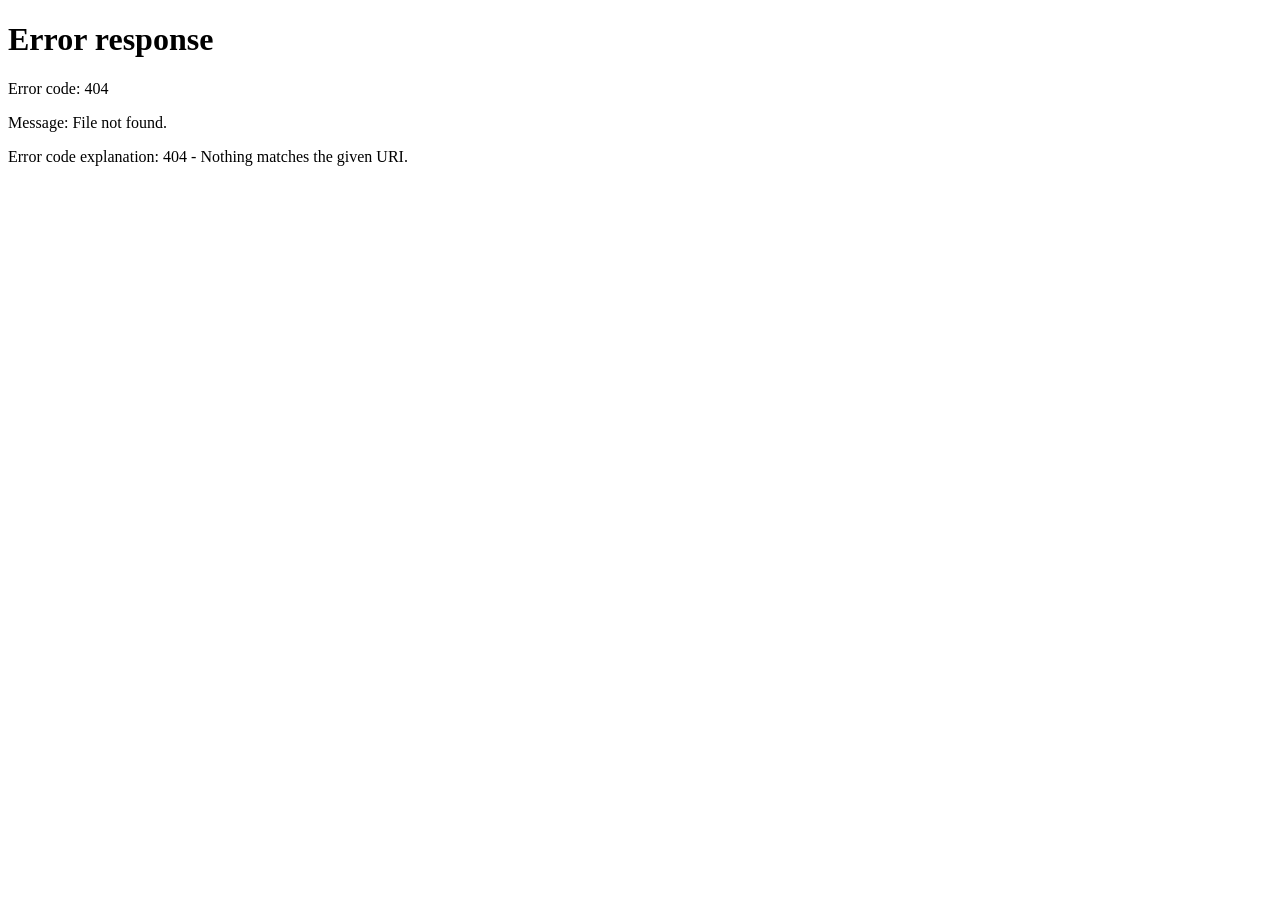
==== citas.html @ 8b1a1ca0 "Sube index y calendario de citas" ====
<!doctype html>
<html lang="es">
<head>
  <meta charset="UTF-8">
  <meta name="viewport" content="width=device-width, initial-scale=1.0">
  <title>Reservar cita | Clínica Salud</title>
  <link rel="stylesheet" href="https://cdn.jsdelivr.net/npm/@fortawesome/fontawesome-free@6.7.2/css/all.min.css">
  <link rel="stylesheet" href="css/estilos.css">
  <script src="js/app.js" defer></script>
</head>
<body data-page="citas">
  <header>
    <h1><i class="fa-solid fa-heart-pulse" aria-hidden="true"></i> Clínica Salud</h1>
    <p><a href="index.html">← Volver a especialidades</a></p>
  </header>

  <main>
    <section aria-labelledby="titulo-cita">
      <h2 id="titulo-cita"><i class="fa-solid fa-calendar-plus" aria-hidden="true"></i> Reservar una cita</h2>
      <p id="datos-medico" aria-live="polite"></p>

      <form id="form-cita">
        <section aria-labelledby="titulo-calendario">
          <h3 id="titulo-calendario"><i class="fa-regular fa-calendar" aria-hidden="true"></i> Selecciona una fecha</h3>
          <button id="mes-anterior" type="button" aria-label="Mes anterior">←</button>
          <strong id="mes-actual" aria-live="polite"></strong>
          <button id="mes-siguiente" type="button" aria-label="Mes siguiente">→</button>

          <table>
            <thead>
              <tr>
                <th scope="col">Lun</th>
                <th scope="col">Mar</th>
                <th scope="col">Mié</th>
                <th scope="col">Jue</th>
                <th scope="col">Vie</th>
                <th scope="col">Sáb</th>
                <th scope="col">Dom</th>
              </tr>
            </thead>
            <tbody id="calendario"></tbody>
          </table>
          <p id="mensaje-fecha" aria-live="polite">Elige un día disponible en el calendario.</p>
        </section>

        <fieldset>
          <legend>Horario</legend>
          <p id="mensaje-horarios" aria-live="polite">Elige una fecha para consultar los horarios.</p>
          <div id="horarios-disponibles"></div>
        </fieldset>

        <p>
          <label for="motivo">Motivo de la consulta</label><br>
          <textarea id="motivo" name="motivo" rows="3" required></textarea>
        </p>

        <button id="confirmar-cita" type="submit" disabled>Confirmar cita</button>
      </form>
      <p id="mensaje-cita" role="alert" aria-live="polite"></p>
    </section>
  </main>
</body>
</html>
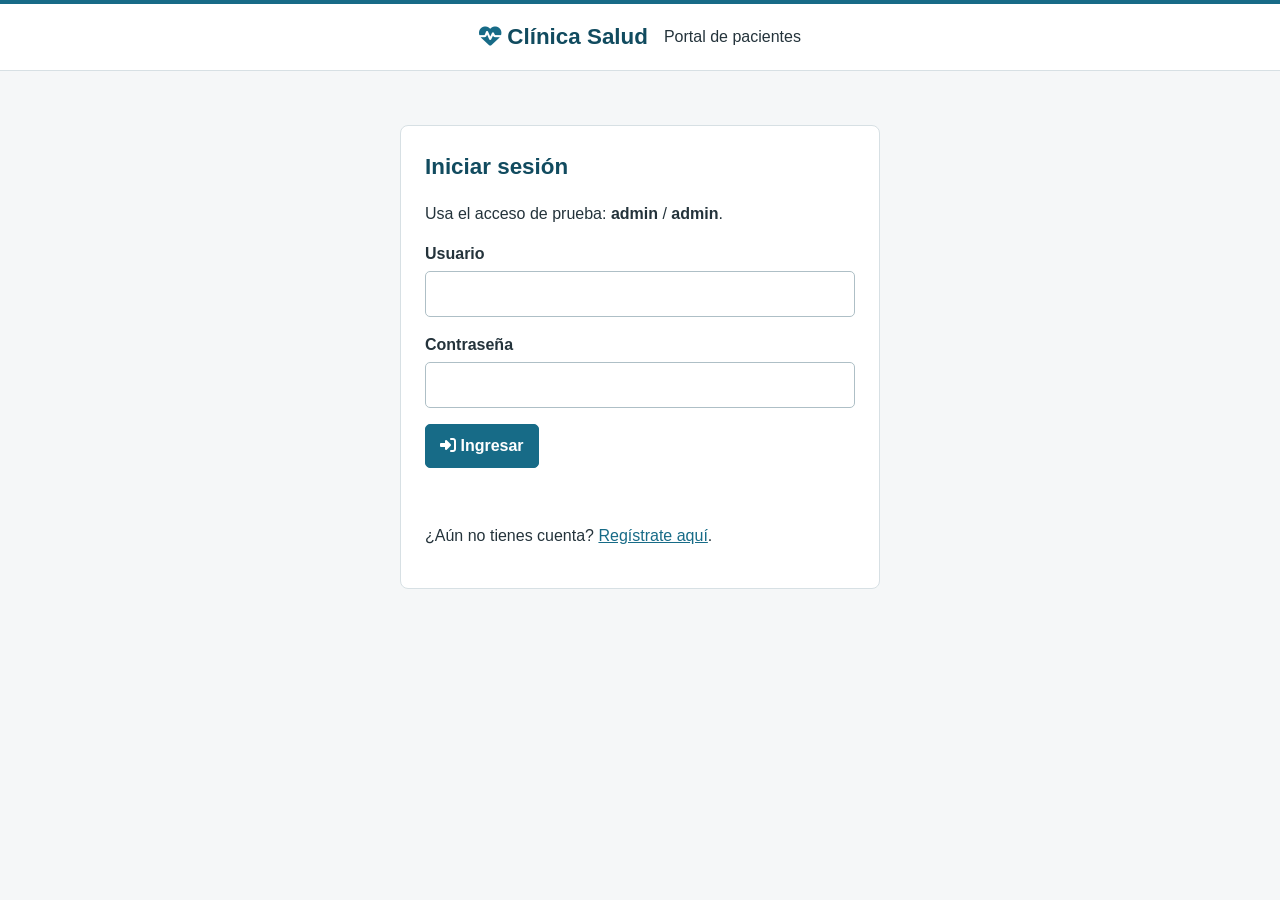
==== commit e63381c0: "Se agrega comentarios y pequeños cambios" ====
--- a/citas.html
+++ b/citas.html
@@ -4,22 +4,26 @@
   <meta charset="UTF-8">
   <meta name="viewport" content="width=device-width, initial-scale=1.0">
   <title>Reservar cita | Clínica Salud</title>
+  <!-- importa los iconos usados en la página -->
   <link rel="stylesheet" href="https://cdn.jsdelivr.net/npm/@fortawesome/fontawesome-free@6.7.2/css/all.min.css">
   <link rel="stylesheet" href="css/estilos.css">
   <script src="js/app.js" defer></script>
 </head>
 <body data-page="citas">
+  <!-- muestra el título y el enlace para volver -->
   <header>
     <h1><i class="fa-solid fa-heart-pulse" aria-hidden="true"></i> Clínica Salud</h1>
     <p><a href="index.html">← Volver a especialidades</a></p>
   </header>
 
   <main>
+    <!-- permite elegir la fecha y el horario de la cita -->
     <section aria-labelledby="titulo-cita">
       <h2 id="titulo-cita"><i class="fa-solid fa-calendar-plus" aria-hidden="true"></i> Reservar una cita</h2>
       <p id="datos-medico" aria-live="polite"></p>
 
       <form id="form-cita">
+        <!-- muestra los días que se pueden elegir -->
         <section aria-labelledby="titulo-calendario">
           <h3 id="titulo-calendario"><i class="fa-regular fa-calendar" aria-hidden="true"></i> Selecciona una fecha</h3>
           <button id="mes-anterior" type="button" aria-label="Mes anterior">←</button>
@@ -43,6 +47,7 @@
           <p id="mensaje-fecha" aria-live="polite">Elige un día disponible en el calendario.</p>
         </section>
 
+        <!-- muestra las horas disponibles del día -->
         <fieldset>
           <legend>Horario</legend>
           <p id="mensaje-horarios" aria-live="polite">Elige una fecha para consultar los horarios.</p>
@@ -56,6 +61,7 @@
 
         <button id="confirmar-cita" type="submit" disabled>Confirmar cita</button>
       </form>
+      <!-- muestra el resultado de la reserva -->
       <p id="mensaje-cita" role="alert" aria-live="polite"></p>
     </section>
   </main>
--- a/css/estilos.css
+++ b/css/estilos.css
@@ -0,0 +1,317 @@
+/* guarda los colores usados en la página */
+:root {
+    --azul: #176b87;
+    --azul-oscuro: #114b5f;
+    --celeste: #eaf5f8;
+    --fondo: #f5f7f8;
+    --texto: #24333b;
+    --borde: #d7e0e4;
+    --blanco: #ffffff;
+    --alerta: #b42318;
+}
+
+/* hace más predecible el tamaño de los elementos */
+* {
+    box-sizing: border-box;
+}
+
+/* da el estilo general de la página */
+body {
+    margin: 0;
+    background: var(--fondo);
+    color: var(--texto);
+    font-family: Arial, Helvetica, sans-serif;
+    line-height: 1.5;
+}
+
+/* organiza la parte superior de cada página */
+header {
+    display: flex;
+    align-items: center;
+    gap: 16px;
+    flex-wrap: wrap;
+    padding: 16px max(24px, calc((100% - 1000px) / 2));
+    background: var(--blanco);
+    border-top: 4px solid var(--azul);
+    border-bottom: 1px solid var(--borde);
+}
+
+header h1 {
+    margin: 0;
+    color: var(--azul-oscuro);
+    font-size: 1.4rem;
+}
+
+header h1 i,
+h2 i,
+h3 i {
+    color: var(--azul);
+}
+
+header p {
+    margin: 0;
+}
+
+header #saludo-usuario {
+    margin-left: auto;
+    color: #5d6d75;
+}
+
+/* centra el contenido principal */
+main {
+    width: min(100% - 32px, 960px);
+    margin: 32px auto;
+}
+
+/* da forma a cada bloque de contenido */
+section {
+    margin-bottom: 20px;
+    padding: 24px;
+    background: var(--blanco);
+    border: 1px solid var(--borde);
+    border-radius: 8px;
+}
+
+body[data-page="login"] main,
+body[data-page="registro"] main {
+    width: min(100% - 32px, 480px);
+    margin-top: 54px;
+}
+
+body[data-page="login"] header,
+body[data-page="registro"] header {
+    justify-content: center;
+}
+
+h2,
+h3 {
+    margin-top: 0;
+    color: var(--azul-oscuro);
+}
+
+h2 {
+    font-size: 1.4rem;
+}
+
+p {
+    margin-top: 0;
+}
+
+label {
+    display: inline-block;
+    margin-bottom: 5px;
+    font-weight: bold;
+}
+
+/* da el mismo estilo a los campos del formulario */
+input,
+textarea,
+select {
+    width: 100%;
+    padding: 10px;
+    color: var(--texto);
+    font: inherit;
+    background: var(--blanco);
+    border: 1px solid #aebfc6;
+    border-radius: 5px;
+}
+
+textarea {
+    resize: vertical;
+}
+
+input:focus,
+textarea:focus,
+select:focus {
+    outline: 3px solid #bfe3ed;
+    border-color: var(--azul);
+}
+
+/* da estilo a los botones y enlaces de reserva */
+button,
+#lista-medicos a {
+    display: inline-block;
+    padding: 9px 14px;
+    color: var(--blanco);
+    font: inherit;
+    font-weight: bold;
+    text-decoration: none;
+    cursor: pointer;
+    background: var(--azul);
+    border: 1px solid var(--azul);
+    border-radius: 5px;
+}
+
+button:hover,
+#lista-medicos a:hover {
+    background: var(--azul-oscuro);
+    border-color: var(--azul-oscuro);
+}
+
+button:disabled {
+    cursor: not-allowed;
+    color: #829098;
+    background: #e8edef;
+    border-color: #e8edef;
+}
+
+a {
+    color: var(--azul);
+}
+
+#mensaje-login,
+#mensaje-registro,
+#mensaje-cita {
+    min-height: 24px;
+    margin-top: 16px;
+    color: var(--alerta);
+    font-weight: bold;
+}
+
+/* ordena las tarjetas de los médicos */
+#lista-medicos {
+    display: grid;
+    grid-template-columns: repeat(auto-fit, minmax(210px, 1fr));
+    gap: 14px;
+}
+
+#lista-medicos article {
+    padding: 18px;
+    border: 1px solid var(--borde);
+    border-radius: 7px;
+}
+
+#lista-medicos article h3 {
+    margin: 8px 0 2px;
+}
+
+#lista-medicos article p {
+    color: #5d6d75;
+}
+
+.icono-medico {
+    color: var(--azul);
+    font-size: 1.4rem;
+}
+
+#mis-citas ul {
+    margin: 0;
+    padding-left: 22px;
+}
+
+#datos-medico {
+    padding: 10px 12px;
+    color: var(--azul-oscuro);
+    font-weight: bold;
+    background: var(--celeste);
+    border-radius: 5px;
+}
+
+#titulo-calendario {
+    margin-bottom: 12px;
+}
+
+#mes-actual {
+    display: inline-block;
+    min-width: 150px;
+    margin: 0 8px;
+    text-align: center;
+    color: var(--azul-oscuro);
+}
+
+#mes-anterior,
+#mes-siguiente {
+    padding: 5px 10px;
+}
+
+/* organiza los días del calendario */
+table {
+    width: 100%;
+    margin-top: 16px;
+    border-collapse: collapse;
+}
+
+th {
+    padding: 8px 4px;
+    color: var(--azul-oscuro);
+    font-size: 0.85rem;
+}
+
+td {
+    width: 14.28%;
+    height: 46px;
+    padding: 3px;
+    text-align: center;
+    border: 1px solid #edf1f2;
+}
+
+.boton-dia {
+    width: 100%;
+    min-height: 36px;
+    padding: 5px 2px;
+    font-weight: normal;
+}
+
+.boton-dia[aria-pressed="true"],
+.boton-hora[aria-pressed="true"] {
+    background: var(--azul-oscuro);
+    border-color: var(--azul-oscuro);
+}
+
+fieldset {
+    margin: 20px 0;
+    padding: 16px;
+    border: 1px solid var(--borde);
+    border-radius: 6px;
+}
+
+legend {
+    padding: 0 6px;
+    font-weight: bold;
+    color: var(--azul-oscuro);
+}
+
+#horarios-disponibles {
+    display: flex;
+    flex-wrap: wrap;
+    gap: 8px;
+}
+
+.boton-hora {
+    min-width: 74px;
+    font-weight: normal;
+}
+
+/* ajusta la página para pantallas pequeñas */
+@media (max-width: 600px) {
+    header {
+        padding: 14px 16px;
+    }
+
+    header #saludo-usuario {
+        width: 100%;
+        margin-left: 0;
+    }
+
+    main {
+        width: min(100% - 24px, 960px);
+        margin: 20px auto;
+    }
+
+    section {
+        padding: 18px;
+    }
+
+    th {
+        font-size: 0.7rem;
+    }
+
+    td {
+        height: 40px;
+    }
+
+    .boton-dia {
+        min-height: 30px;
+        font-size: 0.78rem;
+    }
+}
